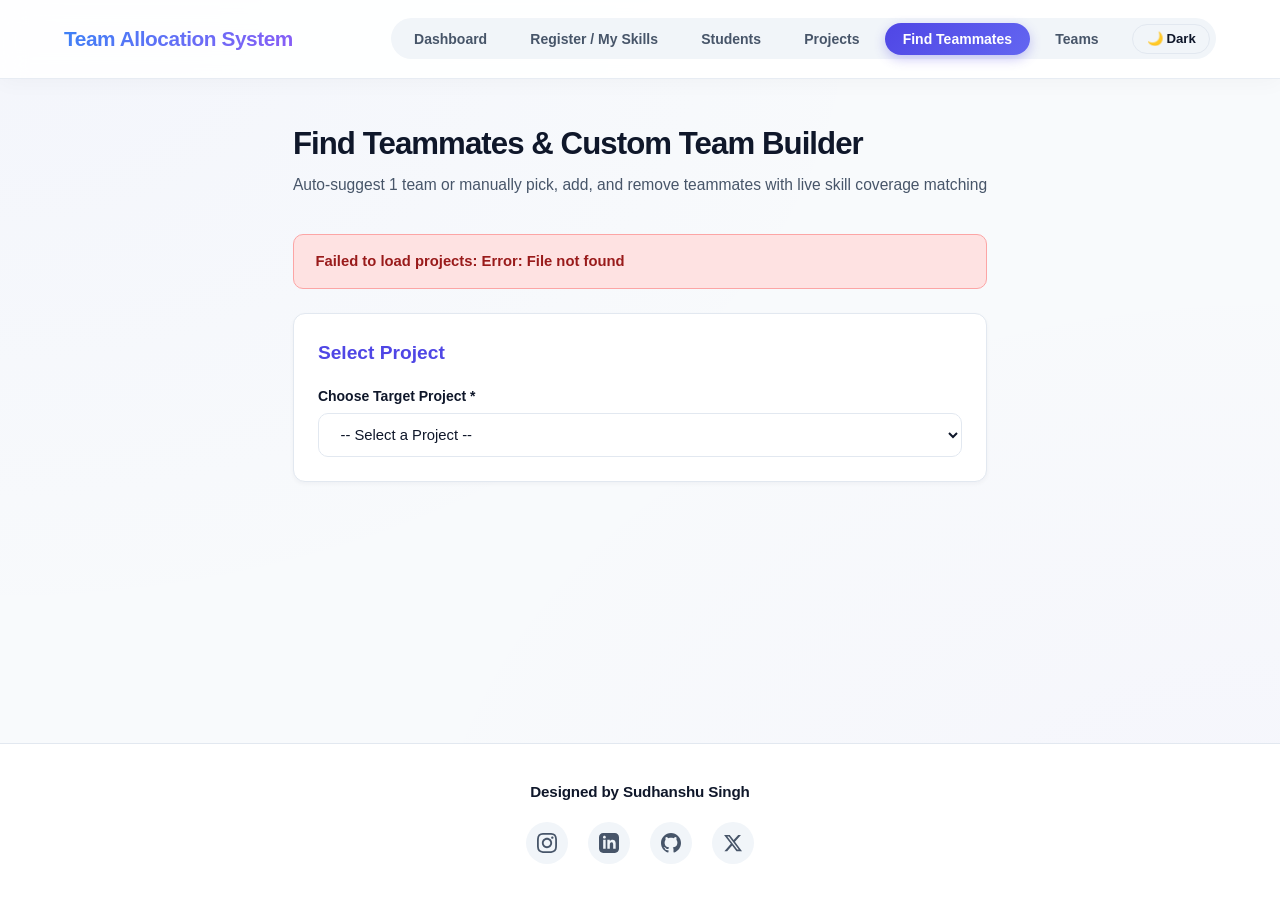
==== src/main/resources/static/generate-team.html @ b226bfd5 "Initial commit" ====
<!DOCTYPE html>
<html lang="en">
<head>
    <meta charset="UTF-8">
    <meta name="viewport" content="width=device-width, initial-scale=1.0">
    <title>Find Teammates - Team Allocation System</title>
    <link rel="stylesheet" href="css/style.css">
</head>
<body>
    <header>
        <div class="navbar">
            <a href="index.html" class="brand">
                Team Allocation System
            </a>
            <ul class="nav-links">
                <li><a href="index.html">Dashboard</a></li>
                <li><a href="student-register.html">Register / My Skills</a></li>
                <li><a href="students.html">Students</a></li>
                <li><a href="projects.html">Projects</a></li>
                <li><a href="generate-team.html" class="active">Find Teammates</a></li>
                <li><a href="teams.html">Teams</a></li>
            </ul>
        </div>
    </header>

    <main class="container">
        <div class="page-header">
            <div>
                <h1 class="page-title">Find Teammates & Custom Team Builder</h1>
                <p class="page-subtitle">Auto-suggest 1 team or manually pick, add, and remove teammates with live skill coverage matching</p>
            </div>
        </div>

        <div id="alertContainer"></div>

        <!-- Project Selection Section -->
        <div class="card-table" style="padding: 1.5rem; margin-bottom: 2rem;">
            <h2 style="font-size: 1.2rem; margin-bottom: 1rem; color: var(--primary);">Select Project</h2>
            <div class="form-group" style="margin-bottom: 0;">
                <label for="projectSelect">Choose Target Project *</label>
                <select id="projectSelect" class="input-control" onchange="onProjectSelectChange()">
                    <option value="">-- Select a Project --</option>
                </select>
            </div>

            <div id="projectPreview" style="display: none; background-color: #f8fafc; padding: 1.25rem; border-radius: var(--radius); border: 1px solid var(--border); margin-top: 1rem;">
                <div style="display: flex; justify-content: space-between; align-items: center;">
                    <h3 id="previewTitle" style="font-size: 1.15rem; color: var(--primary);"></h3>
                    <span id="previewCreator" class="badge badge-warning"></span>
                </div>
                <p id="previewDesc" style="color: var(--text-secondary); margin: 0.25rem 0 0.75rem 0;"></p>
                <div style="display: flex; gap: 1.5rem; flex-wrap: wrap;">
                    <div>
                        <strong>Required Skills:</strong>
                        <div id="previewSkills" style="margin-top: 0.25rem;"></div>
                    </div>
                    <div>
                        <strong>Team Size Needed:</strong>
                        <div id="previewTeamSize" style="margin-top: 0.25rem; font-weight: bold;"></div>
                    </div>
                </div>

                <div style="margin-top: 1rem; display: flex; gap: 1rem; flex-wrap: wrap;">
                    <button class="btn btn-primary" onclick="autoSuggestOneTeam()">Auto Suggest 1 Team</button>
                    <button class="btn btn-secondary" onclick="clearSelectedTeam()">Clear Team Selection</button>
                </div>
            </div>
        </div>

        <!-- Interactive Workspace Section -->
        <div id="workspaceSection" style="display: none;">
            <!-- Live Team Coverage Summary Header -->
            <div class="card-table" style="padding: 1.25rem; margin-bottom: 1.5rem; background-color: #ffffff; border-left: 4px solid var(--primary);">
                <div style="display: flex; justify-content: space-between; align-items: center; flex-wrap: wrap; gap: 1rem;">
                    <div>
                        <h3 style="font-size: 1.1rem; color: var(--primary);" id="teamNameHeading">Current Team Composition</h3>
                        <div style="display: flex; gap: 1rem; align-items: center; margin-top: 0.5rem; flex-wrap: wrap;">
                            <span>Members Selected: <strong id="memberCountBadge">0 / 4</strong></span>
                            <span>Skill Coverage: <span class="badge badge-success" id="skillCoverageBadge" style="font-size: 0.85rem;">0%</span></span>
                        </div>
                        <div id="missingSkillsDisplay" style="margin-top: 0.5rem; font-size: 0.85rem; color: var(--danger);"></div>
                    </div>
                    <div>
                        <button class="btn btn-primary" onclick="saveFinalTeam()">Save Final Team</button>
                    </div>
                </div>
            </div>

            <!-- Two-Column Interactive Grid -->
            <div style="display: grid; grid-template-columns: repeat(auto-fit, minmax(340px, 1fr)); gap: 1.5rem;">
                <!-- Column 1: Current Selected Team Members -->
                <div>
                    <div style="display: flex; justify-content: space-between; align-items: center; margin-bottom: 0.75rem;">
                        <h3 style="font-size: 1.1rem;">Selected Team Members</h3>
                        <span class="badge badge-info" id="selectedCountBadge">0 Members</span>
                    </div>
                    <div id="selectedMembersContainer" style="display: flex; flex-direction: column; gap: 1rem;">
                        <!-- Selected student cards rendered dynamically -->
                    </div>
                </div>

                <!-- Column 2: Available Registered Candidates -->
                <div>
                    <div style="display: flex; justify-content: space-between; align-items: center; margin-bottom: 0.75rem;">
                        <h3 style="font-size: 1.1rem;">Available Registered Students</h3>
                        <span class="badge badge-warning" id="availableCountBadge">0 Candidates</span>
                    </div>
                    <div id="availableCandidatesContainer" style="display: flex; flex-direction: column; gap: 1rem;">
                        <!-- Available candidate cards rendered dynamically -->
                    </div>
                </div>
            </div>
        </div>
    </main>

    <footer>
        <div class="footer-container">
            <span class="footer-credit">Designed by Sudhanshu Singh</span>
            <div class="footer-social-logos">
                <a href="https://www.instagram.com/mesudhanshusingh?igsi=emliZ3JkZTE5cDY5" target="_blank" rel="noopener" class="social-logo-link" title="Instagram">
                    <svg viewBox="0 0 24 24"><path d="M12 2.163c3.204 0 3.584.012 4.85.07 3.252.148 4.771 1.691 4.919 4.919.058 1.265.069 1.645.069 4.849 0 3.205-.012 3.584-.069 4.849-.149 3.225-1.664 4.771-4.919 4.919-1.266.058-1.644.07-4.85.07-3.204 0-3.584-.012-4.849-.07-3.26-.149-4.771-1.699-4.919-4.92-.058-1.265-.07-1.644-.07-4.849 0-3.204.013-3.583.07-4.849.149-3.227 1.664-4.771 4.919-4.919 1.266-.057 1.645-.069 4.849-.069zm0-2.163c-3.259 0-3.667.014-4.947.072-4.358.2-6.78 2.618-6.98 6.98-.059 1.281-.073 1.689-.073 4.948 0 3.259.014 3.668.072 4.948.2 4.358 2.618 6.78 6.98 6.98 1.281.058 1.689.072 4.948.072 3.259 0 3.668-.014 4.948-.072 4.354-.2 6.782-2.618 6.979-6.98.059-1.28.073-1.689.073-4.948 0-3.259-.014-3.667-.072-4.947-.196-4.354-2.617-6.78-6.979-6.98-1.281-.059-1.69-.073-4.949-.073zm0 5.838c-3.403 0-6.162 2.759-6.162 6.162s2.759 6.163 6.162 6.163 6.162-2.759 6.162-6.163c0-3.403-2.759-6.162-6.162-6.162zm0 10.162c-2.209 0-4-1.79-4-4 0-2.209 1.791-4 4-4s4 1.791 4 4c0 2.21-1.791 4-4 4zm6.406-11.845c-.796 0-1.441.645-1.441 1.44s.645 1.44 1.441 1.44c.795 0 1.439-.645 1.439-1.44s-.644-1.44-1.439-1.44z"/></svg>
                </a>
                <a href="https://www.linkedin.com/in/sudhanshu-singh-777525276/" target="_blank" rel="noopener" class="social-logo-link" title="LinkedIn">
                    <svg viewBox="0 0 24 24"><path d="M19 0h-14c-2.761 0-5 2.239-5 5v14c0 2.761 2.239 5 5 5h14c2.762 0 5-2.239 5-5v-14c0-2.761-2.238-5-5-5zm-11 19h-3v-11h3v11zm-1.5-12.268c-.966 0-1.75-.79-1.75-1.764s.784-1.764 1.75-1.764 1.75.79 1.75 1.764-.783 1.764-1.75 1.764zm13.5 12.268h-3v-5.604c0-3.368-4-3.113-4 0v5.604h-3v-11h3v1.765c1.396-2.586 7-2.777 7 2.476v6.759z"/></svg>
                </a>
                <a href="https://github.com/mesudhanshusingh" target="_blank" rel="noopener" class="social-logo-link" title="GitHub">
                    <svg viewBox="0 0 24 24"><path d="M12 0c-6.626 0-12 5.373-12 12 0 5.302 3.438 9.8 8.207 11.387.599.111.793-.261.793-.577v-2.234c-3.338.726-4.033-1.416-4.033-1.416-.546-1.387-1.333-1.756-1.333-1.756-1.089-.745.083-.729.083-.729 1.205.084 1.839 1.237 1.839 1.237 1.07 1.834 2.807 1.304 3.492.997.107-.775.418-1.305.762-1.604-2.665-.305-5.467-1.334-5.467-5.931 0-1.311.469-2.381 1.236-3.221-.124-.303-.535-1.524.117-3.176 0 0 1.008-.322 3.301 1.23.957-.266 1.983-.399 3.003-.404 1.02.005 2.047.138 3.006.404 2.291-1.552 3.297-1.23 3.297-1.23.653 1.653.242 2.874.118 3.176.77.84 1.235 1.911 1.235 3.221 0 4.609-2.807 5.624-5.479 5.921.43.372.823 1.102.823 2.222v3.293c0 .319.192.694.801.576 4.765-1.589 8.199-6.086 8.199-11.386 0-6.627-5.373-12-12-12z"/></svg>
                </a>
                <a href="https://x.com/mesudhansingh" target="_blank" rel="noopener" class="social-logo-link" title="X (Twitter)">
                    <svg viewBox="0 0 24 24"><path d="M18.244 2.25h3.308l-7.227 8.26 8.502 11.24H16.17l-5.214-6.817L4.99 21.75H1.68l7.73-8.835L1.254 2.25H8.08l4.713 6.231zm-1.161 17.52h1.833L7.084 4.126H5.117z"/></svg>
                </a>
            </div>
        </div>
    </footer>

    <script src="js/main.js"></script>
    <script src="js/generate-team.js"></script>
</body>
</html>
---- src/main/resources/static/css/style.css ----
/* Skill-Based Student Team Allocation System - Modern & Elegant CSS */

:root {
    --primary: #4f46e5;
    --primary-gradient: linear-gradient(135deg, #4f46e5 0%, #6366f1 100%);
    --primary-hover: #4338ca;
    --brand-gradient: linear-gradient(135deg, #3b82f6 0%, #8b5cf6 100%);
    --secondary: #64748b;
    --success: #10b981;
    --success-light: #d1fae5;
    --warning: #f59e0b;
    --warning-light: #fef3c7;
    --danger: #ef4444;
    --danger-light: #fee2e2;
    --background: #f8fafc;
    --surface: #ffffff;
    --text-primary: #0f172a;
    --text-secondary: #475569;
    --border: #e2e8f0;
    --shadow-sm: 0 2px 4px rgba(15, 23, 42, 0.04);
    --shadow-md: 0 10px 25px -5px rgba(79, 70, 229, 0.08), 0 4px 6px -2px rgba(15, 23, 42, 0.03);
    --shadow-lg: 0 20px 25px -5px rgba(15, 23, 42, 0.08), 0 10px 10px -5px rgba(15, 23, 42, 0.03);
    --radius: 12px;
    --radius-pill: 50px;
    --table-header-bg: #f8fafc;
}

/* Dark Theme Overrides */
body.dark-theme {
    --background: #0f172a;
    --surface: #1e293b;
    --text-primary: #f8fafc;
    --text-secondary: #94a3b8;
    --border: #334155;
    --table-header-bg: #1e293b;
    --shadow-sm: 0 2px 4px rgba(0, 0, 0, 0.3);
    --shadow-md: 0 10px 25px -5px rgba(0, 0, 0, 0.4);
    --shadow-lg: 0 20px 25px -5px rgba(0, 0, 0, 0.5);
}

body.dark-theme header {
    background-color: rgba(15, 23, 42, 0.9);
    border-bottom-color: #334155;
}

body.dark-theme .nav-links {
    background-color: #1e293b;
}

body.dark-theme .nav-links a {
    color: #94a3b8;
}

body.dark-theme .nav-links a:hover {
    color: #f8fafc;
    background-color: rgba(255, 255, 255, 0.1);
}

body.dark-theme .badge-skill {
    background-color: #334155;
    color: #cbd5e1;
    border-color: #475569;
}

body.dark-theme th {
    background-color: #1e293b;
    color: #94a3b8;
}

body.dark-theme tr:hover {
    background-color: rgba(51, 65, 85, 0.5);
}

body.dark-theme .coverage-box {
    background-color: #0f172a;
    border-color: #334155;
}

body.dark-theme .social-logo-link {
    background-color: #334155;
    color: #cbd5e1;
}

body.dark-theme footer {
    background-color: #0f172a;
    border-top-color: #334155;
}

body.dark-theme .input-control {
    background-color: #0f172a;
    color: #f8fafc;
    border-color: #334155;
}

* {
    margin: 0;
    padding: 0;
    box-sizing: border-box;
    font-family: 'Plus Jakarta Sans', 'Segoe UI', Roboto, -apple-system, sans-serif;
}

body {
    background-color: var(--background);
    background-image: 
        radial-gradient(at 0% 0%, rgba(99, 102, 241, 0.03) 0px, transparent 50%),
        radial-gradient(at 100% 100%, rgba(139, 92, 246, 0.03) 0px, transparent 50%);
    color: var(--text-primary);
    line-height: 1.6;
    display: flex;
    flex-direction: column;
    min-height: 100vh;
    transition: background-color 0.3s ease, color 0.3s ease;
}

/* Header & Navigation */
header {
    background-color: rgba(255, 255, 255, 0.9);
    backdrop-filter: blur(12px);
    -webkit-backdrop-filter: blur(12px);
    border-bottom: 1px solid rgba(226, 232, 240, 0.8);
    position: sticky;
    top: 0;
    z-index: 100;
    box-shadow: 0 4px 20px rgba(0, 0, 0, 0.03);
    transition: background-color 0.3s ease, border-color 0.3s ease;
}

.navbar {
    max-width: 1200px;
    margin: 0 auto;
    display: flex;
    justify-content: space-between;
    align-items: center;
    padding: 1.15rem 1.5rem;
}

.brand {
    font-size: 1.3rem;
    font-weight: 800;
    background: var(--brand-gradient);
    -webkit-background-clip: text;
    -webkit-text-fill-color: transparent;
    text-decoration: none;
    display: flex;
    align-items: center;
    gap: 0.6rem;
    letter-spacing: -0.02em;
}

.nav-links {
    display: flex;
    gap: 0.5rem;
    list-style: none;
    background-color: #f1f5f9;
    padding: 0.35rem;
    border-radius: var(--radius-pill);
    align-items: center;
    transition: background-color 0.3s ease;
}

.nav-links a {
    text-decoration: none;
    color: var(--text-secondary);
    font-weight: 600;
    font-size: 0.875rem;
    padding: 0.5rem 1.1rem;
    border-radius: var(--radius-pill);
    transition: all 0.25s cubic-bezier(0.4, 0, 0.2, 1);
}

.nav-links a:hover {
    color: var(--primary);
    background-color: rgba(255, 255, 255, 0.6);
}

.nav-links a.active {
    color: white;
    background: var(--primary-gradient);
    box-shadow: 0 4px 12px rgba(79, 70, 229, 0.3);
}

/* Theme Toggle Button */
.theme-toggle-btn {
    background: none;
    border: 1px solid var(--border);
    color: var(--text-primary);
    padding: 0.4rem 0.85rem;
    border-radius: var(--radius-pill);
    cursor: pointer;
    font-size: 0.825rem;
    font-weight: 600;
    display: inline-flex;
    align-items: center;
    gap: 0.4rem;
    transition: all 0.25s ease;
    margin-left: 0.5rem;
}

.theme-toggle-btn:hover {
    background-color: rgba(79, 70, 229, 0.1);
    border-color: var(--primary);
    color: var(--primary);
}

/* Main Container */
.container {
    max-width: 1200px;
    margin: 2.5rem auto;
    padding: 0 1.5rem;
    flex: 1;
}

.page-header {
    display: flex;
    justify-content: space-between;
    align-items: center;
    margin-bottom: 2.25rem;
}

.page-title {
    font-size: 1.95rem;
    color: var(--text-primary);
    font-weight: 800;
    letter-spacing: -0.03em;
}

.page-subtitle {
    color: var(--text-secondary);
    margin-top: 0.3rem;
    font-size: 0.975rem;
}

/* Dashboard Cards */
.stats-grid {
    display: grid;
    grid-template-columns: repeat(auto-fit, minmax(250px, 1fr));
    gap: 1.75rem;
    margin-bottom: 2.5rem;
}

.stat-card-link {
    text-decoration: none;
    color: inherit;
    display: block;
}

.stat-card {
    background: var(--surface);
    padding: 2rem 1.75rem;
    border-radius: var(--radius);
    border: 1px solid var(--border);
    box-shadow: var(--shadow-sm);
    display: flex;
    flex-direction: column;
    gap: 0.6rem;
    position: relative;
    overflow: hidden;
    transition: all 0.3s cubic-bezier(0.4, 0, 0.2, 1);
}

.stat-card::before {
    content: '';
    position: absolute;
    top: 0;
    left: 0;
    width: 100%;
    height: 4px;
    background: var(--brand-gradient);
    opacity: 0.8;
    transition: opacity 0.3s ease;
}

.stat-card-link:hover .stat-card {
    transform: translateY(-5px);
    box-shadow: var(--shadow-md);
    border-color: rgba(99, 102, 241, 0.3);
}

.stat-card-link:hover .stat-card::before {
    opacity: 1;
}

.stat-title {
    font-size: 0.825rem;
    color: var(--text-secondary);
    font-weight: 700;
    text-transform: uppercase;
    letter-spacing: 0.08em;
}

.stat-value {
    font-size: 2.75rem;
    font-weight: 800;
    color: var(--primary);
    line-height: 1;
    letter-spacing: -0.03em;
}

.stat-value.unallocated {
    color: var(--warning);
}

/* Actions & Buttons */
.btn {
    display: inline-flex;
    align-items: center;
    justify-content: center;
    gap: 0.5rem;
    padding: 0.7rem 1.4rem;
    font-size: 0.9rem;
    font-weight: 600;
    border-radius: 10px;
    border: 1px solid transparent;
    cursor: pointer;
    text-decoration: none;
    transition: all 0.25s cubic-bezier(0.4, 0, 0.2, 1);
}

.btn-primary {
    background: var(--primary-gradient);
    color: white;
    box-shadow: 0 4px 12px rgba(79, 70, 229, 0.25);
}

.btn-primary:hover {
    background: linear-gradient(135deg, #4338ca 0%, #4f46e5 100%);
    box-shadow: 0 6px 18px rgba(79, 70, 229, 0.35);
    transform: translateY(-1px);
}

.btn-secondary {
    background-color: var(--surface);
    border-color: var(--border);
    color: var(--text-primary);
    box-shadow: var(--shadow-sm);
}

.btn-secondary:hover {
    border-color: #cbd5e1;
    transform: translateY(-1px);
}

.btn-danger {
    background: linear-gradient(135deg, #ef4444 0%, #dc2626 100%);
    color: white;
    box-shadow: 0 4px 12px rgba(239, 68, 68, 0.25);
}

.btn-danger:hover {
    background: linear-gradient(135deg, #dc2626 0%, #b91c1c 100%);
    box-shadow: 0 6px 18px rgba(239, 68, 68, 0.35);
    transform: translateY(-1px);
}

.btn-sm {
    padding: 0.45rem 0.9rem;
    font-size: 0.825rem;
    border-radius: 8px;
}

/* Card Table Container */
.card-table {
    background: var(--surface);
    border-radius: var(--radius);
    border: 1px solid var(--border);
    box-shadow: var(--shadow-sm);
    overflow: hidden;
    transition: background-color 0.3s ease, border-color 0.3s ease;
}

table {
    width: 100%;
    border-collapse: collapse;
    text-align: left;
}

th, td {
    padding: 1.05rem 1.35rem;
    border-bottom: 1px solid var(--border);
}

th {
    background-color: var(--table-header-bg);
    font-weight: 700;
    font-size: 0.8rem;
    color: var(--text-secondary);
    text-transform: uppercase;
    letter-spacing: 0.05em;
}

tr:last-child td {
    border-bottom: none;
}

tr:hover {
    background-color: rgba(248, 250, 252, 0.8);
}

/* Badges */
.badge {
    display: inline-block;
    padding: 0.3rem 0.75rem;
    font-size: 0.75rem;
    font-weight: 700;
    border-radius: var(--radius-pill);
    text-transform: uppercase;
    letter-spacing: 0.04em;
}

.badge-success {
    background-color: var(--success-light);
    color: #065f46;
}

.badge-warning {
    background-color: var(--warning-light);
    color: #92400e;
}

.badge-info {
    background-color: #e0e7ff;
    color: #3730a3;
}

.badge-skill {
    background-color: #f1f5f9;
    color: #334155;
    border: 1px solid #e2e8f0;
    font-size: 0.775rem;
    margin: 0.125rem;
    border-radius: 6px;
    padding: 0.2rem 0.6rem;
    font-weight: 600;
    text-transform: none;
}

/* Search Bar */
.search-container {
    display: flex;
    gap: 0.75rem;
    margin-bottom: 1.75rem;
}

.input-control {
    width: 100%;
    padding: 0.75rem 1.1rem;
    border: 1px solid var(--border);
    border-radius: 10px;
    font-size: 0.925rem;
    outline: none;
    background-color: var(--surface);
    color: var(--text-primary);
    transition: all 0.2s ease;
}

.input-control:focus {
    border-color: var(--primary);
    box-shadow: 0 0 0 4px rgba(79, 70, 229, 0.12);
}

/* Form Groups & Modals */
.form-group {
    margin-bottom: 1.25rem;
}

.form-group label {
    display: block;
    font-size: 0.875rem;
    font-weight: 700;
    margin-bottom: 0.4rem;
    color: var(--text-primary);
}

.modal-overlay {
    position: fixed;
    top: 0;
    left: 0;
    width: 100%;
    height: 100%;
    background: rgba(15, 23, 42, 0.5);
    backdrop-filter: blur(4px);
    display: none;
    justify-content: center;
    align-items: center;
    z-index: 1000;
}

.modal-overlay.active {
    display: flex;
}

.modal-content {
    background: var(--surface);
    border-radius: var(--radius);
    width: 100%;
    max-width: 520px;
    padding: 2rem;
    box-shadow: var(--shadow-lg);
}

.modal-header {
    display: flex;
    justify-content: space-between;
    align-items: center;
    margin-bottom: 1.25rem;
    padding-bottom: 0.875rem;
    border-bottom: 1px solid var(--border);
}

.modal-title {
    font-size: 1.3rem;
    font-weight: 800;
}

.close-btn {
    background: none;
    border: none;
    font-size: 1.5rem;
    cursor: pointer;
    color: var(--text-secondary);
    transition: color 0.2s ease;
}

.close-btn:hover {
    color: var(--danger);
}

.modal-footer {
    display: flex;
    justify-content: flex-end;
    gap: 0.75rem;
    margin-top: 1.75rem;
}

/* Teams Grid & Cards */
.teams-grid {
    display: grid;
    grid-template-columns: repeat(auto-fit, minmax(330px, 1fr));
    gap: 1.75rem;
    margin-top: 1.5rem;
}

.team-card {
    background: var(--surface);
    border-radius: var(--radius);
    border: 1px solid var(--border);
    box-shadow: var(--shadow-sm);
    padding: 1.6rem;
    display: flex;
    flex-direction: column;
    justify-content: space-between;
    transition: all 0.3s ease;
}

.team-card:hover {
    box-shadow: var(--shadow-md);
    border-color: rgba(99, 102, 241, 0.3);
}

.team-header {
    display: flex;
    justify-content: space-between;
    align-items: flex-start;
    border-bottom: 1px solid var(--border);
    padding-bottom: 0.875rem;
    margin-bottom: 1.1rem;
}

.team-name {
    font-size: 1.15rem;
    font-weight: 800;
    color: var(--primary);
}

.member-list {
    list-style: none;
    margin-bottom: 1.1rem;
}

.member-item {
    padding: 0.6rem 0;
    border-bottom: 1px dashed var(--border);
}

.member-item:last-child {
    border-bottom: none;
}

.member-name {
    font-weight: 700;
    color: var(--text-primary);
}

.member-info {
    font-size: 0.8rem;
    color: var(--text-secondary);
    font-weight: 500;
}

.coverage-box {
    background-color: var(--background);
    padding: 1rem;
    border-radius: 10px;
    border: 1px solid var(--border);
    margin-top: 0.5rem;
}

.missing-skills {
    color: var(--danger);
    font-size: 0.8rem;
    font-weight: 700;
    margin-top: 0.35rem;
}

/* Alert Banners */
.alert {
    padding: 0.9rem 1.35rem;
    border-radius: 10px;
    margin-bottom: 1.5rem;
    font-size: 0.925rem;
    font-weight: 600;
}

.alert-danger {
    background-color: var(--danger-light);
    color: #991b1b;
    border: 1px solid #fca5a5;
}

.alert-success {
    background-color: var(--success-light);
    color: #065f46;
    border: 1px solid #6ee7b7;
}

/* Centered Footer Section */
footer {
    background-color: var(--surface);
    border-top: 1px solid var(--border);
    padding: 2.25rem 0;
    margin-top: auto;
    transition: background-color 0.3s ease, border-color 0.3s ease;
}

.footer-container {
    max-width: 1200px;
    margin: 0 auto;
    padding: 0 1.5rem;
    display: flex;
    flex-direction: column;
    align-items: center;
    justify-content: center;
    gap: 1.1rem;
    text-align: center;
}

.footer-credit {
    font-size: 0.95rem;
    font-weight: 700;
    color: var(--text-primary);
    letter-spacing: -0.01em;
}

.footer-social-logos {
    display: flex;
    gap: 1.25rem;
    align-items: center;
    justify-content: center;
}

.social-logo-link {
    color: var(--text-secondary);
    display: inline-flex;
    align-items: center;
    justify-content: center;
    width: 42px;
    height: 42px;
    border-radius: 50%;
    background-color: #f1f5f9;
    transition: all 0.25s cubic-bezier(0.4, 0, 0.2, 1);
}

.social-logo-link:hover {
    color: white;
    background: var(--primary-gradient);
    transform: translateY(-3px);
    box-shadow: 0 6px 15px rgba(79, 70, 229, 0.35);
}

.social-logo-link svg {
    width: 20px;
    height: 20px;
    fill: currentColor;
}
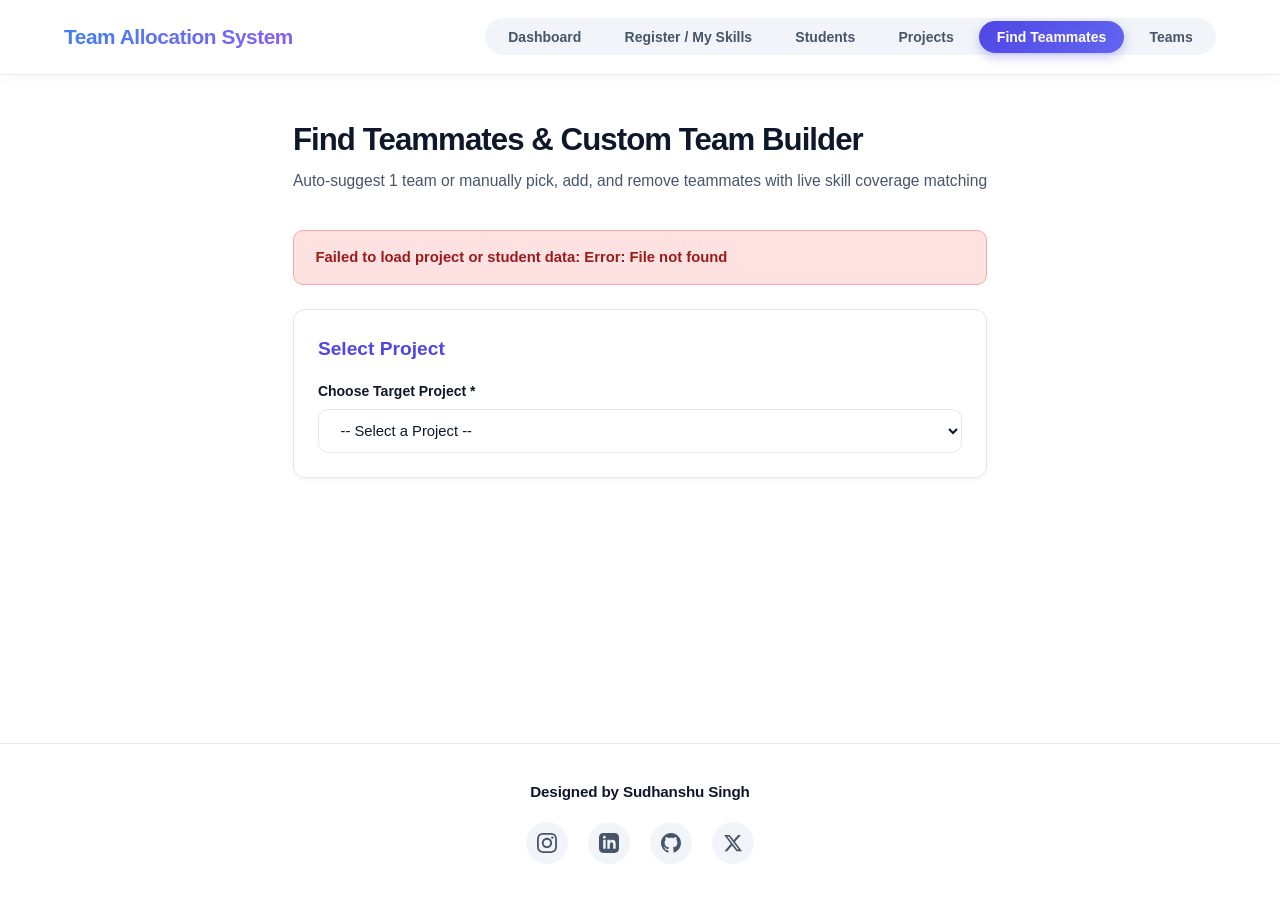
==== commit f3c893a1: "Optimize project files" ====
--- a/src/main/resources/static/generate-team.html
+++ b/src/main/resources/static/generate-team.html
@@ -9,9 +9,7 @@
 <body>
     <header>
         <div class="navbar">
-            <a href="index.html" class="brand">
-                Team Allocation System
-            </a>
+            <a href="index.html" class="brand">Team Allocation System</a>
             <ul class="nav-links">
                 <li><a href="index.html">Dashboard</a></li>
                 <li><a href="student-register.html">Register / My Skills</a></li>
@@ -33,7 +31,6 @@
 
         <div id="alertContainer"></div>
 
-        <!-- Project Selection Section -->
         <div class="card-table" style="padding: 1.5rem; margin-bottom: 2rem;">
             <h2 style="font-size: 1.2rem; margin-bottom: 1rem; color: var(--primary);">Select Project</h2>
             <div class="form-group" style="margin-bottom: 0;">
@@ -43,7 +40,7 @@
                 </select>
             </div>
 
-            <div id="projectPreview" style="display: none; background-color: #f8fafc; padding: 1.25rem; border-radius: var(--radius); border: 1px solid var(--border); margin-top: 1rem;">
+            <div id="projectPreview" style="display: none; background-color: var(--background); padding: 1.25rem; border-radius: var(--radius); border: 1px solid var(--border); margin-top: 1rem;">
                 <div style="display: flex; justify-content: space-between; align-items: center;">
                     <h3 id="previewTitle" style="font-size: 1.15rem; color: var(--primary);"></h3>
                     <span id="previewCreator" class="badge badge-warning"></span>
@@ -67,10 +64,8 @@
             </div>
         </div>
 
-        <!-- Interactive Workspace Section -->
         <div id="workspaceSection" style="display: none;">
-            <!-- Live Team Coverage Summary Header -->
-            <div class="card-table" style="padding: 1.25rem; margin-bottom: 1.5rem; background-color: #ffffff; border-left: 4px solid var(--primary);">
+            <div class="card-table" style="padding: 1.25rem; margin-bottom: 1.5rem; border-left: 4px solid var(--primary);">
                 <div style="display: flex; justify-content: space-between; align-items: center; flex-wrap: wrap; gap: 1rem;">
                     <div>
                         <h3 style="font-size: 1.1rem; color: var(--primary);" id="teamNameHeading">Current Team Composition</h3>
@@ -86,52 +81,27 @@
                 </div>
             </div>
 
-            <!-- Two-Column Interactive Grid -->
             <div style="display: grid; grid-template-columns: repeat(auto-fit, minmax(340px, 1fr)); gap: 1.5rem;">
-                <!-- Column 1: Current Selected Team Members -->
                 <div>
                     <div style="display: flex; justify-content: space-between; align-items: center; margin-bottom: 0.75rem;">
                         <h3 style="font-size: 1.1rem;">Selected Team Members</h3>
                         <span class="badge badge-info" id="selectedCountBadge">0 Members</span>
                     </div>
-                    <div id="selectedMembersContainer" style="display: flex; flex-direction: column; gap: 1rem;">
-                        <!-- Selected student cards rendered dynamically -->
-                    </div>
+                    <div id="selectedMembersContainer" style="display: flex; flex-direction: column; gap: 1rem;"></div>
                 </div>
 
-                <!-- Column 2: Available Registered Candidates -->
                 <div>
                     <div style="display: flex; justify-content: space-between; align-items: center; margin-bottom: 0.75rem;">
                         <h3 style="font-size: 1.1rem;">Available Registered Students</h3>
                         <span class="badge badge-warning" id="availableCountBadge">0 Candidates</span>
                     </div>
-                    <div id="availableCandidatesContainer" style="display: flex; flex-direction: column; gap: 1rem;">
-                        <!-- Available candidate cards rendered dynamically -->
-                    </div>
+                    <div id="availableCandidatesContainer" style="display: flex; flex-direction: column; gap: 1rem;"></div>
                 </div>
             </div>
         </div>
     </main>
 
-    <footer>
-        <div class="footer-container">
-            <span class="footer-credit">Designed by Sudhanshu Singh</span>
-            <div class="footer-social-logos">
-                <a href="https://www.instagram.com/mesudhanshusingh?igsi=emliZ3JkZTE5cDY5" target="_blank" rel="noopener" class="social-logo-link" title="Instagram">
-                    <svg viewBox="0 0 24 24"><path d="M12 2.163c3.204 0 3.584.012 4.85.07 3.252.148 4.771 1.691 4.919 4.919.058 1.265.069 1.645.069 4.849 0 3.205-.012 3.584-.069 4.849-.149 3.225-1.664 4.771-4.919 4.919-1.266.058-1.644.07-4.85.07-3.204 0-3.584-.012-4.849-.07-3.26-.149-4.771-1.699-4.919-4.92-.058-1.265-.07-1.644-.07-4.849 0-3.204.013-3.583.07-4.849.149-3.227 1.664-4.771 4.919-4.919 1.266-.057 1.645-.069 4.849-.069zm0-2.163c-3.259 0-3.667.014-4.947.072-4.358.2-6.78 2.618-6.98 6.98-.059 1.281-.073 1.689-.073 4.948 0 3.259.014 3.668.072 4.948.2 4.358 2.618 6.78 6.98 6.98 1.281.058 1.689.072 4.948.072 3.259 0 3.668-.014 4.948-.072 4.354-.2 6.782-2.618 6.979-6.98.059-1.28.073-1.689.073-4.948 0-3.259-.014-3.667-.072-4.947-.196-4.354-2.617-6.78-6.979-6.98-1.281-.059-1.69-.073-4.949-.073zm0 5.838c-3.403 0-6.162 2.759-6.162 6.162s2.759 6.163 6.162 6.163 6.162-2.759 6.162-6.163c0-3.403-2.759-6.162-6.162-6.162zm0 10.162c-2.209 0-4-1.79-4-4 0-2.209 1.791-4 4-4s4 1.791 4 4c0 2.21-1.791 4-4 4zm6.406-11.845c-.796 0-1.441.645-1.441 1.44s.645 1.44 1.441 1.44c.795 0 1.439-.645 1.439-1.44s-.644-1.44-1.439-1.44z"/></svg>
-                </a>
-                <a href="https://www.linkedin.com/in/sudhanshu-singh-777525276/" target="_blank" rel="noopener" class="social-logo-link" title="LinkedIn">
-                    <svg viewBox="0 0 24 24"><path d="M19 0h-14c-2.761 0-5 2.239-5 5v14c0 2.761 2.239 5 5 5h14c2.762 0 5-2.239 5-5v-14c0-2.761-2.238-5-5-5zm-11 19h-3v-11h3v11zm-1.5-12.268c-.966 0-1.75-.79-1.75-1.764s.784-1.764 1.75-1.764 1.75.79 1.75 1.764-.783 1.764-1.75 1.764zm13.5 12.268h-3v-5.604c0-3.368-4-3.113-4 0v5.604h-3v-11h3v1.765c1.396-2.586 7-2.777 7 2.476v6.759z"/></svg>
-                </a>
-                <a href="https://github.com/mesudhanshusingh" target="_blank" rel="noopener" class="social-logo-link" title="GitHub">
-                    <svg viewBox="0 0 24 24"><path d="M12 0c-6.626 0-12 5.373-12 12 0 5.302 3.438 9.8 8.207 11.387.599.111.793-.261.793-.577v-2.234c-3.338.726-4.033-1.416-4.033-1.416-.546-1.387-1.333-1.756-1.333-1.756-1.089-.745.083-.729.083-.729 1.205.084 1.839 1.237 1.839 1.237 1.07 1.834 2.807 1.304 3.492.997.107-.775.418-1.305.762-1.604-2.665-.305-5.467-1.334-5.467-5.931 0-1.311.469-2.381 1.236-3.221-.124-.303-.535-1.524.117-3.176 0 0 1.008-.322 3.301 1.23.957-.266 1.983-.399 3.003-.404 1.02.005 2.047.138 3.006.404 2.291-1.552 3.297-1.23 3.297-1.23.653 1.653.242 2.874.118 3.176.77.84 1.235 1.911 1.235 3.221 0 4.609-2.807 5.624-5.479 5.921.43.372.823 1.102.823 2.222v3.293c0 .319.192.694.801.576 4.765-1.589 8.199-6.086 8.199-11.386 0-6.627-5.373-12-12-12z"/></svg>
-                </a>
-                <a href="https://x.com/mesudhansingh" target="_blank" rel="noopener" class="social-logo-link" title="X (Twitter)">
-                    <svg viewBox="0 0 24 24"><path d="M18.244 2.25h3.308l-7.227 8.26 8.502 11.24H16.17l-5.214-6.817L4.99 21.75H1.68l7.73-8.835L1.254 2.25H8.08l4.713 6.231zm-1.161 17.52h1.833L7.084 4.126H5.117z"/></svg>
-                </a>
-            </div>
-        </div>
-    </footer>
+    <footer></footer>
 
     <script src="js/main.js"></script>
     <script src="js/generate-team.js"></script>
--- a/src/main/resources/static/css/style.css
+++ b/src/main/resources/static/css/style.css
@@ -1,5 +1,3 @@
-/* Skill-Based Student Team Allocation System - Modern & Elegant CSS */
-
 :root {
     --primary: #4f46e5;
     --primary-gradient: linear-gradient(135deg, #4f46e5 0%, #6366f1 100%);
@@ -25,94 +23,17 @@
     --table-header-bg: #f8fafc;
 }
 
-/* Dark Theme Overrides */
-body.dark-theme {
-    --background: #0f172a;
-    --surface: #1e293b;
-    --text-primary: #f8fafc;
-    --text-secondary: #94a3b8;
-    --border: #334155;
-    --table-header-bg: #1e293b;
-    --shadow-sm: 0 2px 4px rgba(0, 0, 0, 0.3);
-    --shadow-md: 0 10px 25px -5px rgba(0, 0, 0, 0.4);
-    --shadow-lg: 0 20px 25px -5px rgba(0, 0, 0, 0.5);
-}
-
-body.dark-theme header {
-    background-color: rgba(15, 23, 42, 0.9);
-    border-bottom-color: #334155;
-}
-
-body.dark-theme .nav-links {
-    background-color: #1e293b;
-}
-
-body.dark-theme .nav-links a {
-    color: #94a3b8;
-}
-
-body.dark-theme .nav-links a:hover {
-    color: #f8fafc;
-    background-color: rgba(255, 255, 255, 0.1);
-}
-
-body.dark-theme .badge-skill {
-    background-color: #334155;
-    color: #cbd5e1;
-    border-color: #475569;
-}
-
-body.dark-theme th {
-    background-color: #1e293b;
-    color: #94a3b8;
-}
-
-body.dark-theme tr:hover {
-    background-color: rgba(51, 65, 85, 0.5);
-}
-
-body.dark-theme .coverage-box {
-    background-color: #0f172a;
-    border-color: #334155;
-}
-
-body.dark-theme .social-logo-link {
-    background-color: #334155;
-    color: #cbd5e1;
-}
-
-body.dark-theme footer {
-    background-color: #0f172a;
-    border-top-color: #334155;
-}
-
-body.dark-theme .input-control {
-    background-color: #0f172a;
-    color: #f8fafc;
-    border-color: #334155;
-}
-
-* {
-    margin: 0;
-    padding: 0;
-    box-sizing: border-box;
-    font-family: 'Plus Jakarta Sans', 'Segoe UI', Roboto, -apple-system, sans-serif;
-}
+* { margin: 0; padding: 0; box-sizing: border-box; font-family: 'Plus Jakarta Sans', 'Segoe UI', Roboto, -apple-system, sans-serif; }
 
 body {
-    background-color: var(--background);
-    background-image: 
-        radial-gradient(at 0% 0%, rgba(99, 102, 241, 0.03) 0px, transparent 50%),
-        radial-gradient(at 100% 100%, rgba(139, 92, 246, 0.03) 0px, transparent 50%);
+    background: var(--background) radial-gradient(at 0% 0%, rgba(99, 102, 241, 0.03) 0, transparent 50%), radial-gradient(at 100% 100%, rgba(139, 92, 246, 0.03) 0, transparent 50%);
     color: var(--text-primary);
     line-height: 1.6;
     display: flex;
     flex-direction: column;
     min-height: 100vh;
-    transition: background-color 0.3s ease, color 0.3s ease;
 }
 
-/* Header & Navigation */
 header {
     background-color: rgba(255, 255, 255, 0.9);
     backdrop-filter: blur(12px);
@@ -122,17 +43,9 @@
     top: 0;
     z-index: 100;
     box-shadow: 0 4px 20px rgba(0, 0, 0, 0.03);
-    transition: background-color 0.3s ease, border-color 0.3s ease;
 }
 
-.navbar {
-    max-width: 1200px;
-    margin: 0 auto;
-    display: flex;
-    justify-content: space-between;
-    align-items: center;
-    padding: 1.15rem 1.5rem;
-}
+.navbar { max-width: 1200px; margin: 0 auto; display: flex; justify-content: space-between; align-items: center; padding: 1.15rem 1.5rem; }
 
 .brand {
     font-size: 1.3rem;
@@ -147,103 +60,18 @@
     letter-spacing: -0.02em;
 }
 
-.nav-links {
-    display: flex;
-    gap: 0.5rem;
-    list-style: none;
-    background-color: #f1f5f9;
-    padding: 0.35rem;
-    border-radius: var(--radius-pill);
-    align-items: center;
-    transition: background-color 0.3s ease;
-}
+.nav-links { display: flex; gap: 0.5rem; list-style: none; background-color: #f1f5f9; padding: 0.35rem; border-radius: var(--radius-pill); align-items: center; }
+.nav-links a { text-decoration: none; color: var(--text-secondary); font-weight: 600; font-size: 0.875rem; padding: 0.5rem 1.1rem; border-radius: var(--radius-pill); transition: all 0.25s cubic-bezier(0.4, 0, 0.2, 1); }
+.nav-links a:hover { color: var(--primary); background-color: rgba(255, 255, 255, 0.6); }
+.nav-links a.active { color: #fff; background: var(--primary-gradient); box-shadow: 0 4px 12px rgba(79, 70, 229, 0.3); }
 
-.nav-links a {
-    text-decoration: none;
-    color: var(--text-secondary);
-    font-weight: 600;
-    font-size: 0.875rem;
-    padding: 0.5rem 1.1rem;
-    border-radius: var(--radius-pill);
-    transition: all 0.25s cubic-bezier(0.4, 0, 0.2, 1);
-}
+.container { max-width: 1200px; margin: 2.5rem auto; padding: 0 1.5rem; flex: 1; }
+.page-header { display: flex; justify-content: space-between; align-items: center; margin-bottom: 2.25rem; }
+.page-title { font-size: 1.95rem; color: var(--text-primary); font-weight: 800; letter-spacing: -0.03em; }
+.page-subtitle { color: var(--text-secondary); margin-top: 0.3rem; font-size: 0.975rem; }
 
-.nav-links a:hover {
-    color: var(--primary);
-    background-color: rgba(255, 255, 255, 0.6);
-}
-
-.nav-links a.active {
-    color: white;
-    background: var(--primary-gradient);
-    box-shadow: 0 4px 12px rgba(79, 70, 229, 0.3);
-}
-
-/* Theme Toggle Button */
-.theme-toggle-btn {
-    background: none;
-    border: 1px solid var(--border);
-    color: var(--text-primary);
-    padding: 0.4rem 0.85rem;
-    border-radius: var(--radius-pill);
-    cursor: pointer;
-    font-size: 0.825rem;
-    font-weight: 600;
-    display: inline-flex;
-    align-items: center;
-    gap: 0.4rem;
-    transition: all 0.25s ease;
-    margin-left: 0.5rem;
-}
-
-.theme-toggle-btn:hover {
-    background-color: rgba(79, 70, 229, 0.1);
-    border-color: var(--primary);
-    color: var(--primary);
-}
-
-/* Main Container */
-.container {
-    max-width: 1200px;
-    margin: 2.5rem auto;
-    padding: 0 1.5rem;
-    flex: 1;
-}
-
-.page-header {
-    display: flex;
-    justify-content: space-between;
-    align-items: center;
-    margin-bottom: 2.25rem;
-}
-
-.page-title {
-    font-size: 1.95rem;
-    color: var(--text-primary);
-    font-weight: 800;
-    letter-spacing: -0.03em;
-}
-
-.page-subtitle {
-    color: var(--text-secondary);
-    margin-top: 0.3rem;
-    font-size: 0.975rem;
-}
-
-/* Dashboard Cards */
-.stats-grid {
-    display: grid;
-    grid-template-columns: repeat(auto-fit, minmax(250px, 1fr));
-    gap: 1.75rem;
-    margin-bottom: 2.5rem;
-}
-
-.stat-card-link {
-    text-decoration: none;
-    color: inherit;
-    display: block;
-}
-
+.stats-grid { display: grid; grid-template-columns: repeat(auto-fit, minmax(250px, 1fr)); gap: 1.75rem; margin-bottom: 2.5rem; }
+.stat-card-link { text-decoration: none; color: inherit; display: block; }
 .stat-card {
     background: var(--surface);
     padding: 2rem 1.75rem;
@@ -257,50 +85,13 @@
     overflow: hidden;
     transition: all 0.3s cubic-bezier(0.4, 0, 0.2, 1);
 }
+.stat-card::before { content: ''; position: absolute; top: 0; left: 0; width: 100%; height: 4px; background: var(--brand-gradient); opacity: 0.8; transition: opacity 0.3s; }
+.stat-card-link:hover .stat-card { transform: translateY(-5px); box-shadow: var(--shadow-md); border-color: rgba(99, 102, 241, 0.3); }
+.stat-card-link:hover .stat-card::before { opacity: 1; }
+.stat-title { font-size: 0.825rem; color: var(--text-secondary); font-weight: 700; text-transform: uppercase; letter-spacing: 0.08em; }
+.stat-value { font-size: 2.75rem; font-weight: 800; color: var(--primary); line-height: 1; letter-spacing: -0.03em; }
+.stat-value.unallocated { color: var(--warning); }
 
-.stat-card::before {
-    content: '';
-    position: absolute;
-    top: 0;
-    left: 0;
-    width: 100%;
-    height: 4px;
-    background: var(--brand-gradient);
-    opacity: 0.8;
-    transition: opacity 0.3s ease;
-}
-
-.stat-card-link:hover .stat-card {
-    transform: translateY(-5px);
-    box-shadow: var(--shadow-md);
-    border-color: rgba(99, 102, 241, 0.3);
-}
-
-.stat-card-link:hover .stat-card::before {
-    opacity: 1;
-}
-
-.stat-title {
-    font-size: 0.825rem;
-    color: var(--text-secondary);
-    font-weight: 700;
-    text-transform: uppercase;
-    letter-spacing: 0.08em;
-}
-
-.stat-value {
-    font-size: 2.75rem;
-    font-weight: 800;
-    color: var(--primary);
-    line-height: 1;
-    letter-spacing: -0.03em;
-}
-
-.stat-value.unallocated {
-    color: var(--warning);
-}
-
-/* Actions & Buttons */
 .btn {
     display: inline-flex;
     align-items: center;
@@ -315,380 +106,64 @@
     text-decoration: none;
     transition: all 0.25s cubic-bezier(0.4, 0, 0.2, 1);
 }
+.btn-primary { background: var(--primary-gradient); color: #fff; box-shadow: 0 4px 12px rgba(79, 70, 229, 0.25); }
+.btn-primary:hover { background: linear-gradient(135deg, #4338ca 0, #4f46e5 100%); box-shadow: 0 6px 18px rgba(79, 70, 229, 0.35); transform: translateY(-1px); }
+.btn-secondary { background-color: var(--surface); border-color: var(--border); color: var(--text-primary); box-shadow: var(--shadow-sm); }
+.btn-secondary:hover { border-color: #cbd5e1; transform: translateY(-1px); }
+.btn-danger { background: linear-gradient(135deg, #ef4444 0, #dc2626 100%); color: #fff; box-shadow: 0 4px 12px rgba(239, 68, 68, 0.25); }
+.btn-danger:hover { background: linear-gradient(135deg, #dc2626 0, #b91c1c 100%); box-shadow: 0 6px 18px rgba(239, 68, 68, 0.35); transform: translateY(-1px); }
+.btn-sm { padding: 0.45rem 0.9rem; font-size: 0.825rem; border-radius: 8px; }
 
-.btn-primary {
-    background: var(--primary-gradient);
-    color: white;
-    box-shadow: 0 4px 12px rgba(79, 70, 229, 0.25);
-}
+.card-table { background: var(--surface); border-radius: var(--radius); border: 1px solid var(--border); box-shadow: var(--shadow-sm); overflow: hidden; }
+table { width: 100%; border-collapse: collapse; text-align: left; }
+th, td { padding: 1.05rem 1.35rem; border-bottom: 1px solid var(--border); }
+th { background-color: var(--table-header-bg); font-weight: 700; font-size: 0.8rem; color: var(--text-secondary); text-transform: uppercase; letter-spacing: 0.05em; }
+tr:last-child td { border-bottom: none; }
+tr:hover { background-color: rgba(248, 250, 252, 0.8); }
 
-.btn-primary:hover {
-    background: linear-gradient(135deg, #4338ca 0%, #4f46e5 100%);
-    box-shadow: 0 6px 18px rgba(79, 70, 229, 0.35);
-    transform: translateY(-1px);
-}
+.badge { display: inline-block; padding: 0.3rem 0.75rem; font-size: 0.75rem; font-weight: 700; border-radius: var(--radius-pill); text-transform: uppercase; letter-spacing: 0.04em; }
+.badge-success { background-color: var(--success-light); color: #065f46; }
+.badge-warning { background-color: var(--warning-light); color: #92400e; }
+.badge-info { background-color: #e0e7ff; color: #3730a3; }
+.badge-skill { background-color: #f1f5f9; color: #334155; border: 1px solid #e2e8f0; font-size: 0.775rem; margin: 0.125rem; border-radius: 6px; padding: 0.2rem 0.6rem; font-weight: 600; text-transform: none; }
 
-.btn-secondary {
-    background-color: var(--surface);
-    border-color: var(--border);
-    color: var(--text-primary);
-    box-shadow: var(--shadow-sm);
-}
+.search-container { display: flex; gap: 0.75rem; margin-bottom: 1.75rem; }
+.input-control { width: 100%; padding: 0.75rem 1.1rem; border: 1px solid var(--border); border-radius: 10px; font-size: 0.925rem; outline: none; background-color: var(--surface); color: var(--text-primary); transition: all 0.2s; }
+.input-control:focus { border-color: var(--primary); box-shadow: 0 0 0 4px rgba(79, 70, 229, 0.12); }
 
-.btn-secondary:hover {
-    border-color: #cbd5e1;
-    transform: translateY(-1px);
-}
+.form-group { margin-bottom: 1.25rem; }
+.form-group label { display: block; font-size: 0.875rem; font-weight: 700; margin-bottom: 0.4rem; color: var(--text-primary); }
 
-.btn-danger {
-    background: linear-gradient(135deg, #ef4444 0%, #dc2626 100%);
-    color: white;
-    box-shadow: 0 4px 12px rgba(239, 68, 68, 0.25);
-}
+.modal-overlay { position: fixed; top: 0; left: 0; width: 100%; height: 100%; background: rgba(15, 23, 42, 0.5); backdrop-filter: blur(4px); display: none; justify-content: center; align-items: center; z-index: 1000; }
+.modal-overlay.active { display: flex; }
+.modal-content { background: var(--surface); border-radius: var(--radius); width: 100%; max-width: 520px; padding: 2rem; box-shadow: var(--shadow-lg); }
+.modal-header { display: flex; justify-content: space-between; align-items: center; margin-bottom: 1.25rem; padding-bottom: 0.875rem; border-bottom: 1px solid var(--border); }
+.modal-title { font-size: 1.3rem; font-weight: 800; }
+.close-btn { background: none; border: none; font-size: 1.5rem; cursor: pointer; color: var(--text-secondary); transition: color 0.2s; }
+.close-btn:hover { color: var(--danger); }
+.modal-footer { display: flex; justify-content: flex-end; gap: 0.75rem; margin-top: 1.75rem; }
 
-.btn-danger:hover {
-    background: linear-gradient(135deg, #dc2626 0%, #b91c1c 100%);
-    box-shadow: 0 6px 18px rgba(239, 68, 68, 0.35);
-    transform: translateY(-1px);
-}
+.teams-grid { display: grid; grid-template-columns: repeat(auto-fit, minmax(330px, 1fr)); gap: 1.75rem; margin-top: 1.5rem; }
+.team-card { background: var(--surface); border-radius: var(--radius); border: 1px solid var(--border); box-shadow: var(--shadow-sm); padding: 1.6rem; display: flex; flex-direction: column; justify-content: space-between; transition: all 0.3s; }
+.team-card:hover { box-shadow: var(--shadow-md); border-color: rgba(99, 102, 241, 0.3); }
+.team-header { display: flex; justify-content: space-between; align-items: flex-start; border-bottom: 1px solid var(--border); padding-bottom: 0.875rem; margin-bottom: 1.1rem; }
+.team-name { font-size: 1.15rem; font-weight: 800; color: var(--primary); }
+.member-list { list-style: none; margin-bottom: 1.1rem; }
+.member-item { padding: 0.6rem 0; border-bottom: 1px dashed var(--border); }
+.member-item:last-child { border-bottom: none; }
+.member-name { font-weight: 700; color: var(--text-primary); }
+.member-info { font-size: 0.8rem; color: var(--text-secondary); font-weight: 500; }
+.coverage-box { background-color: var(--background); padding: 1rem; border-radius: 10px; border: 1px solid var(--border); margin-top: 0.5rem; }
+.missing-skills { color: var(--danger); font-size: 0.8rem; font-weight: 700; margin-top: 0.35rem; }
 
-.btn-sm {
-    padding: 0.45rem 0.9rem;
-    font-size: 0.825rem;
-    border-radius: 8px;
-}
+.alert { padding: 0.9rem 1.35rem; border-radius: 10px; margin-bottom: 1.5rem; font-size: 0.925rem; font-weight: 600; }
+.alert-danger { background-color: var(--danger-light); color: #991b1b; border: 1px solid #fca5a5; }
+.alert-success { background-color: var(--success-light); color: #065f46; border: 1px solid #6ee7b7; }
 
-/* Card Table Container */
-.card-table {
-    background: var(--surface);
-    border-radius: var(--radius);
-    border: 1px solid var(--border);
-    box-shadow: var(--shadow-sm);
-    overflow: hidden;
-    transition: background-color 0.3s ease, border-color 0.3s ease;
-}
-
-table {
-    width: 100%;
-    border-collapse: collapse;
-    text-align: left;
-}
-
-th, td {
-    padding: 1.05rem 1.35rem;
-    border-bottom: 1px solid var(--border);
-}
-
-th {
-    background-color: var(--table-header-bg);
-    font-weight: 700;
-    font-size: 0.8rem;
-    color: var(--text-secondary);
-    text-transform: uppercase;
-    letter-spacing: 0.05em;
-}
-
-tr:last-child td {
-    border-bottom: none;
-}
-
-tr:hover {
-    background-color: rgba(248, 250, 252, 0.8);
-}
-
-/* Badges */
-.badge {
-    display: inline-block;
-    padding: 0.3rem 0.75rem;
-    font-size: 0.75rem;
-    font-weight: 700;
-    border-radius: var(--radius-pill);
-    text-transform: uppercase;
-    letter-spacing: 0.04em;
-}
-
-.badge-success {
-    background-color: var(--success-light);
-    color: #065f46;
-}
-
-.badge-warning {
-    background-color: var(--warning-light);
-    color: #92400e;
-}
-
-.badge-info {
-    background-color: #e0e7ff;
-    color: #3730a3;
-}
-
-.badge-skill {
-    background-color: #f1f5f9;
-    color: #334155;
-    border: 1px solid #e2e8f0;
-    font-size: 0.775rem;
-    margin: 0.125rem;
-    border-radius: 6px;
-    padding: 0.2rem 0.6rem;
-    font-weight: 600;
-    text-transform: none;
-}
-
-/* Search Bar */
-.search-container {
-    display: flex;
-    gap: 0.75rem;
-    margin-bottom: 1.75rem;
-}
-
-.input-control {
-    width: 100%;
-    padding: 0.75rem 1.1rem;
-    border: 1px solid var(--border);
-    border-radius: 10px;
-    font-size: 0.925rem;
-    outline: none;
-    background-color: var(--surface);
-    color: var(--text-primary);
-    transition: all 0.2s ease;
-}
-
-.input-control:focus {
-    border-color: var(--primary);
-    box-shadow: 0 0 0 4px rgba(79, 70, 229, 0.12);
-}
-
-/* Form Groups & Modals */
-.form-group {
-    margin-bottom: 1.25rem;
-}
-
-.form-group label {
-    display: block;
-    font-size: 0.875rem;
-    font-weight: 700;
-    margin-bottom: 0.4rem;
-    color: var(--text-primary);
-}
-
-.modal-overlay {
-    position: fixed;
-    top: 0;
-    left: 0;
-    width: 100%;
-    height: 100%;
-    background: rgba(15, 23, 42, 0.5);
-    backdrop-filter: blur(4px);
-    display: none;
-    justify-content: center;
-    align-items: center;
-    z-index: 1000;
-}
-
-.modal-overlay.active {
-    display: flex;
-}
-
-.modal-content {
-    background: var(--surface);
-    border-radius: var(--radius);
-    width: 100%;
-    max-width: 520px;
-    padding: 2rem;
-    box-shadow: var(--shadow-lg);
-}
-
-.modal-header {
-    display: flex;
-    justify-content: space-between;
-    align-items: center;
-    margin-bottom: 1.25rem;
-    padding-bottom: 0.875rem;
-    border-bottom: 1px solid var(--border);
-}
-
-.modal-title {
-    font-size: 1.3rem;
-    font-weight: 800;
-}
-
-.close-btn {
-    background: none;
-    border: none;
-    font-size: 1.5rem;
-    cursor: pointer;
-    color: var(--text-secondary);
-    transition: color 0.2s ease;
-}
-
-.close-btn:hover {
-    color: var(--danger);
-}
-
-.modal-footer {
-    display: flex;
-    justify-content: flex-end;
-    gap: 0.75rem;
-    margin-top: 1.75rem;
-}
-
-/* Teams Grid & Cards */
-.teams-grid {
-    display: grid;
-    grid-template-columns: repeat(auto-fit, minmax(330px, 1fr));
-    gap: 1.75rem;
-    margin-top: 1.5rem;
-}
-
-.team-card {
-    background: var(--surface);
-    border-radius: var(--radius);
-    border: 1px solid var(--border);
-    box-shadow: var(--shadow-sm);
-    padding: 1.6rem;
-    display: flex;
-    flex-direction: column;
-    justify-content: space-between;
-    transition: all 0.3s ease;
-}
-
-.team-card:hover {
-    box-shadow: var(--shadow-md);
-    border-color: rgba(99, 102, 241, 0.3);
-}
-
-.team-header {
-    display: flex;
-    justify-content: space-between;
-    align-items: flex-start;
-    border-bottom: 1px solid var(--border);
-    padding-bottom: 0.875rem;
-    margin-bottom: 1.1rem;
-}
-
-.team-name {
-    font-size: 1.15rem;
-    font-weight: 800;
-    color: var(--primary);
-}
-
-.member-list {
-    list-style: none;
-    margin-bottom: 1.1rem;
-}
-
-.member-item {
-    padding: 0.6rem 0;
-    border-bottom: 1px dashed var(--border);
-}
-
-.member-item:last-child {
-    border-bottom: none;
-}
-
-.member-name {
-    font-weight: 700;
-    color: var(--text-primary);
-}
-
-.member-info {
-    font-size: 0.8rem;
-    color: var(--text-secondary);
-    font-weight: 500;
-}
-
-.coverage-box {
-    background-color: var(--background);
-    padding: 1rem;
-    border-radius: 10px;
-    border: 1px solid var(--border);
-    margin-top: 0.5rem;
-}
-
-.missing-skills {
-    color: var(--danger);
-    font-size: 0.8rem;
-    font-weight: 700;
-    margin-top: 0.35rem;
-}
-
-/* Alert Banners */
-.alert {
-    padding: 0.9rem 1.35rem;
-    border-radius: 10px;
-    margin-bottom: 1.5rem;
-    font-size: 0.925rem;
-    font-weight: 600;
-}
-
-.alert-danger {
-    background-color: var(--danger-light);
-    color: #991b1b;
-    border: 1px solid #fca5a5;
-}
-
-.alert-success {
-    background-color: var(--success-light);
-    color: #065f46;
-    border: 1px solid #6ee7b7;
-}
-
-/* Centered Footer Section */
-footer {
-    background-color: var(--surface);
-    border-top: 1px solid var(--border);
-    padding: 2.25rem 0;
-    margin-top: auto;
-    transition: background-color 0.3s ease, border-color 0.3s ease;
-}
-
-.footer-container {
-    max-width: 1200px;
-    margin: 0 auto;
-    padding: 0 1.5rem;
-    display: flex;
-    flex-direction: column;
-    align-items: center;
-    justify-content: center;
-    gap: 1.1rem;
-    text-align: center;
-}
-
-.footer-credit {
-    font-size: 0.95rem;
-    font-weight: 700;
-    color: var(--text-primary);
-    letter-spacing: -0.01em;
-}
-
-.footer-social-logos {
-    display: flex;
-    gap: 1.25rem;
-    align-items: center;
-    justify-content: center;
-}
-
-.social-logo-link {
-    color: var(--text-secondary);
-    display: inline-flex;
-    align-items: center;
-    justify-content: center;
-    width: 42px;
-    height: 42px;
-    border-radius: 50%;
-    background-color: #f1f5f9;
-    transition: all 0.25s cubic-bezier(0.4, 0, 0.2, 1);
-}
-
-.social-logo-link:hover {
-    color: white;
-    background: var(--primary-gradient);
-    transform: translateY(-3px);
-    box-shadow: 0 6px 15px rgba(79, 70, 229, 0.35);
-}
-
-.social-logo-link svg {
-    width: 20px;
-    height: 20px;
-    fill: currentColor;
-}
+footer { background-color: var(--surface); border-top: 1px solid var(--border); padding: 2.25rem 0; margin-top: auto; }
+.footer-container { max-width: 1200px; margin: 0 auto; padding: 0 1.5rem; display: flex; flex-direction: column; align-items: center; justify-content: center; gap: 1.1rem; text-align: center; }
+.footer-credit { font-size: 0.95rem; font-weight: 700; color: var(--text-primary); letter-spacing: -0.01em; }
+.footer-social-logos { display: flex; gap: 1.25rem; align-items: center; justify-content: center; }
+.social-logo-link { color: var(--text-secondary); display: inline-flex; align-items: center; justify-content: center; width: 42px; height: 42px; border-radius: 50%; background-color: #f1f5f9; transition: all 0.25s cubic-bezier(0.4, 0, 0.2, 1); }
+.social-logo-link:hover { color: #fff; background: var(--primary-gradient); transform: translateY(-3px); box-shadow: 0 6px 15px rgba(79, 70, 229, 0.35); }
+.social-logo-link svg { width: 20px; height: 20px; fill: currentColor; }
